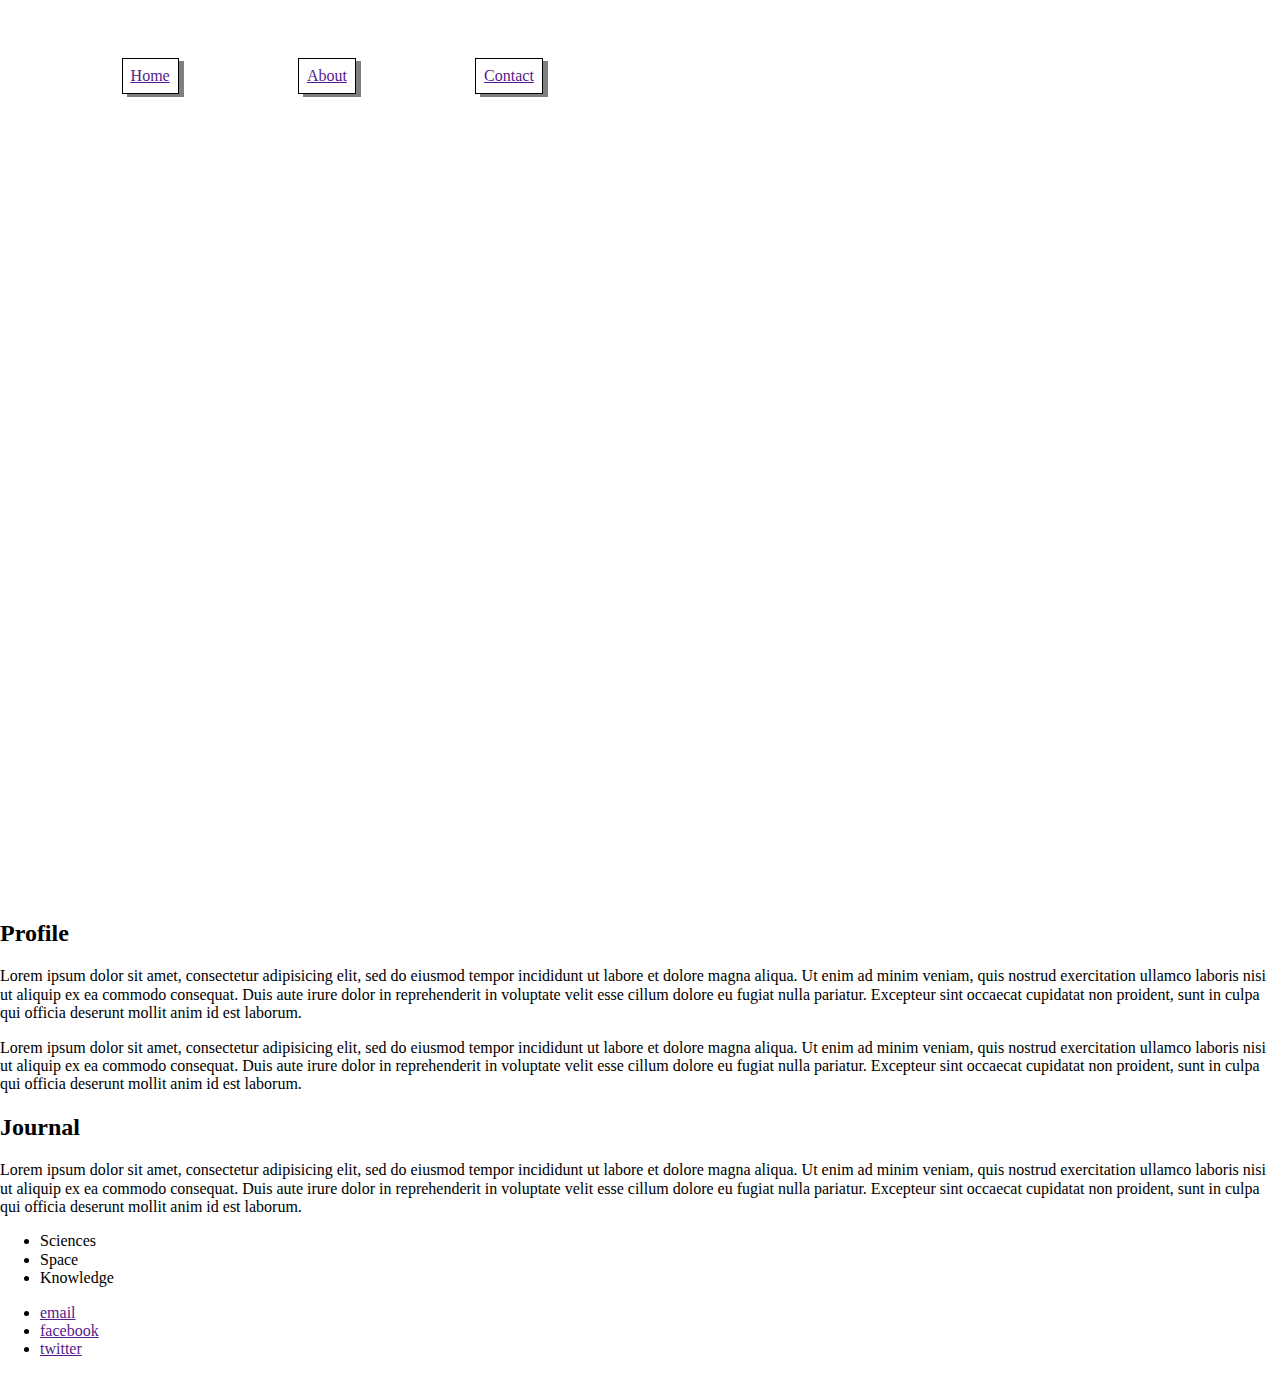
==== about.html @ c2150b94 "added skeletal markup to the <about> html file" ====
<!DOCTYPE html>
<html lang="en">
<head>
  <meta charset="UTF-8">
  <meta name="viewport" content="width=device-width, initial-scale=1.0">
  <meta http-equiv="X-UA-Compatible" content="ie=edge">
  <title>Isaac's Portfolio</title>
  <link rel="stylesheet" href="styles/main.css" type="text/css">
</head>
<body>
    <div class="wrapper">
     <header class="site-header">
      <nav class="site-navigation">
        <ul>
          <li><a href="">Home</a></li>
          <li><a href="">About</a></li>
          <li><a href="">Contact</a></li>
        </ul>
      </nav>
    </header>
  </div>
<main>
   <section>
      <h2>Profile</h2>
      <p>
        Lorem ipsum dolor sit amet, consectetur adipisicing elit, sed do eiusmod tempor incididunt ut labore et dolore magna aliqua.
        Ut enim ad minim veniam, quis nostrud exercitation ullamco laboris nisi ut aliquip ex ea commodo consequat. Duis aute irure
        dolor in reprehenderit in voluptate velit esse cillum dolore eu fugiat nulla pariatur. Excepteur sint occaecat cupidatat non
        proident, sunt in culpa qui officia deserunt mollit anim id est laborum.
      </p>
      <p>
        Lorem ipsum dolor sit amet, consectetur adipisicing elit, sed do eiusmod tempor incididunt ut labore et dolore magna aliqua.
        Ut enim ad minim veniam, quis nostrud exercitation ullamco laboris nisi ut aliquip ex ea commodo consequat. Duis aute irure
        dolor in reprehenderit in voluptate velit esse cillum dolore eu fugiat nulla pariatur. Excepteur sint occaecat cupidatat non
        proident, sunt in culpa qui officia deserunt mollit anim id est laborum.
      </p>
   </section>

   <section>
     <h2>Journal</h2>
     <p>
       Lorem ipsum dolor sit amet, consectetur adipisicing elit, sed do eiusmod tempor incididunt ut labore et dolore magna aliqua.
       Ut enim ad minim veniam, quis nostrud exercitation ullamco laboris nisi ut aliquip ex ea commodo consequat. Duis aute irure
       dolor in reprehenderit in voluptate velit esse cillum dolore eu fugiat nulla pariatur. Excepteur sint occaecat cupidatat non
       proident, sunt in culpa qui officia deserunt mollit anim id est laborum.
     </p>
     <nav>
       <ul>
         <li>Sciences</li>
         <li>Space</li>
         <li>Knowledge</li>
       </ul>
     </nav>
   </section>
  </main>
  <footer>
    <nav class="footer-navigation">
      <ul>
        <li><a href="">email</a></li>
        <li><a href="">facebook</a></li>
        <li><a href="">twitter</a></li>
      </ul>
    </nav>
  </footer>
</body>
</html>
---- styles/main.css ----
@import "normalize.css";


html{
  font-size: 0.625em;
}

body, body * {
  box-sizing: border-box;
}

/*Typography*/

body {
  font-size: 1.6rem;
}

.wrapper {
  margin: auto;
  width: 90vw;
}

.site-header {
  padding-top: 5%;
  height: 100vh;
}

.main-title {
  font-size: 3rem;
}

.site-navigation ul {
  margin: 0;
  padding: 0;
  list-style-type: none;
}

.site-navigation li {
  display: inline-block;
  border: 1px solid;
  padding: 0.5em;
  margin: 0 5%;
  box-shadow: 5px 3px rgba(0, 0, 0, 0.5);
}
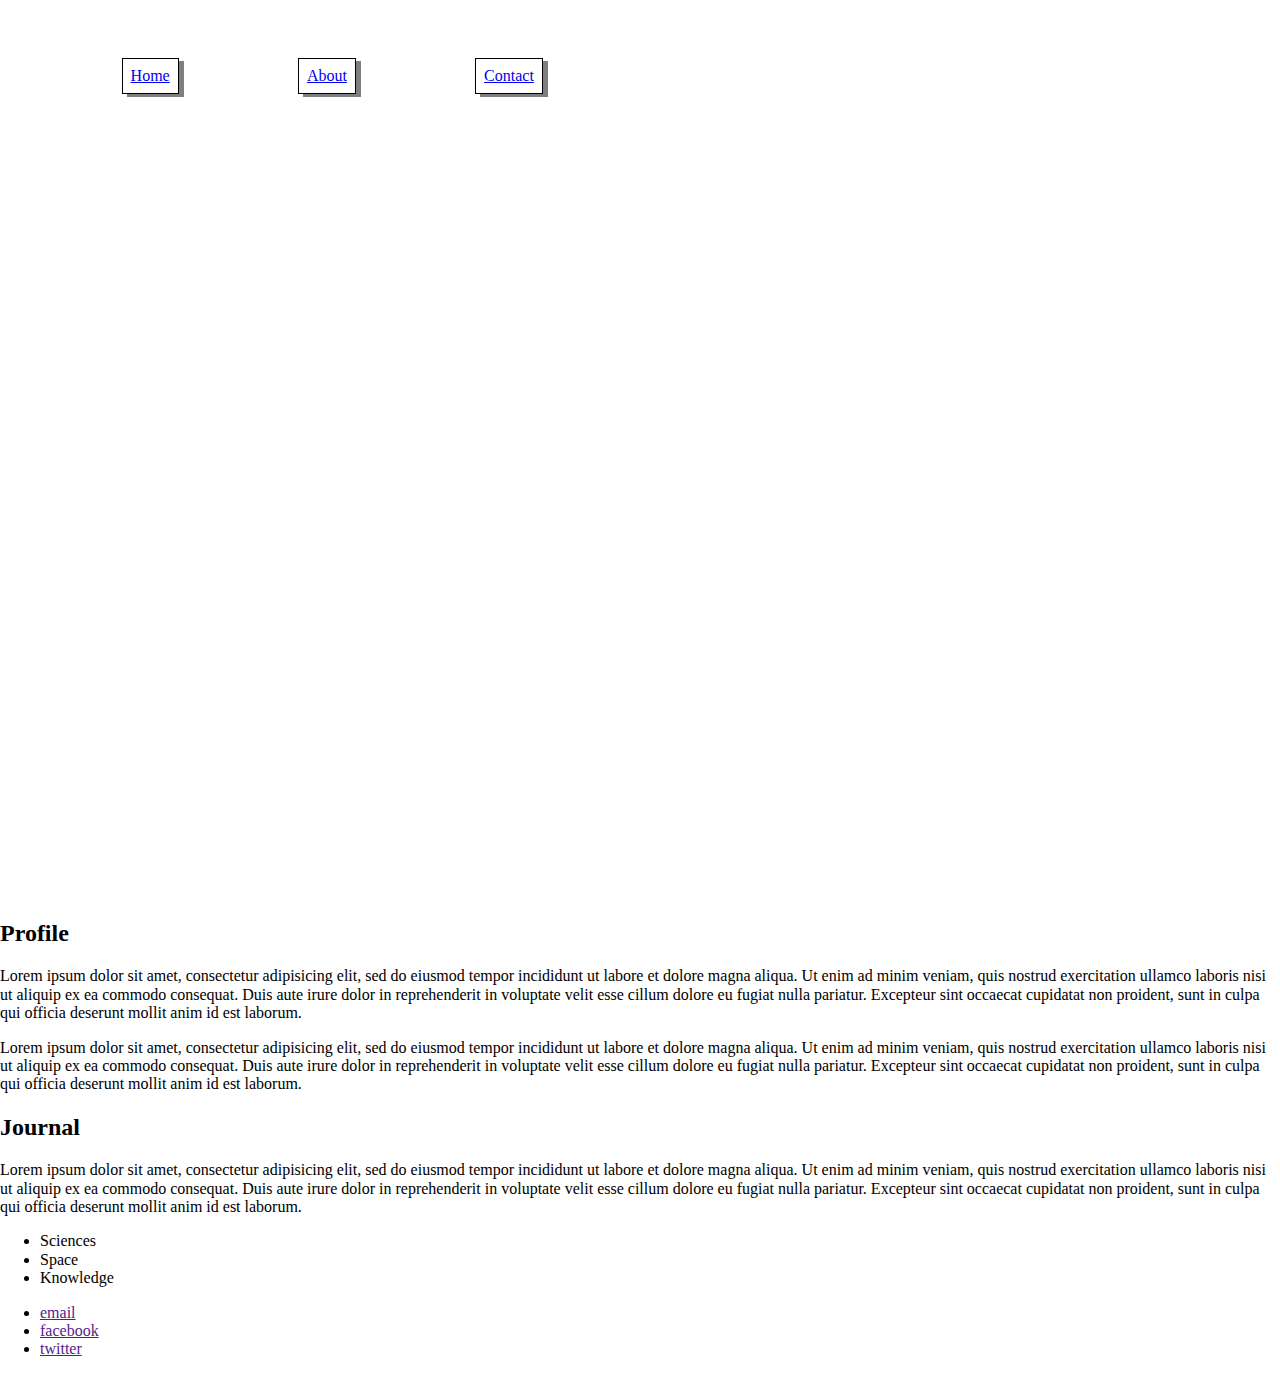
==== commit 7d5c33e1: "created a contact html file, and added skeletal markup to it. Also, the index and about html files w" ====
--- a/about.html
+++ b/about.html
@@ -12,9 +12,9 @@
      <header class="site-header">
       <nav class="site-navigation">
         <ul>
-          <li><a href="">Home</a></li>
-          <li><a href="">About</a></li>
-          <li><a href="">Contact</a></li>
+          <li><a href="home.html">Home</a></li>
+          <li><a href="about.html">About</a></li>
+          <li><a href="contact.html">Contact</a></li>
         </ul>
       </nav>
     </header>
@@ -44,7 +44,7 @@
        dolor in reprehenderit in voluptate velit esse cillum dolore eu fugiat nulla pariatur. Excepteur sint occaecat cupidatat non
        proident, sunt in culpa qui officia deserunt mollit anim id est laborum.
      </p>
-     <nav>
+     <nav class="hobbies-navigation">
        <ul>
          <li>Sciences</li>
          <li>Space</li>
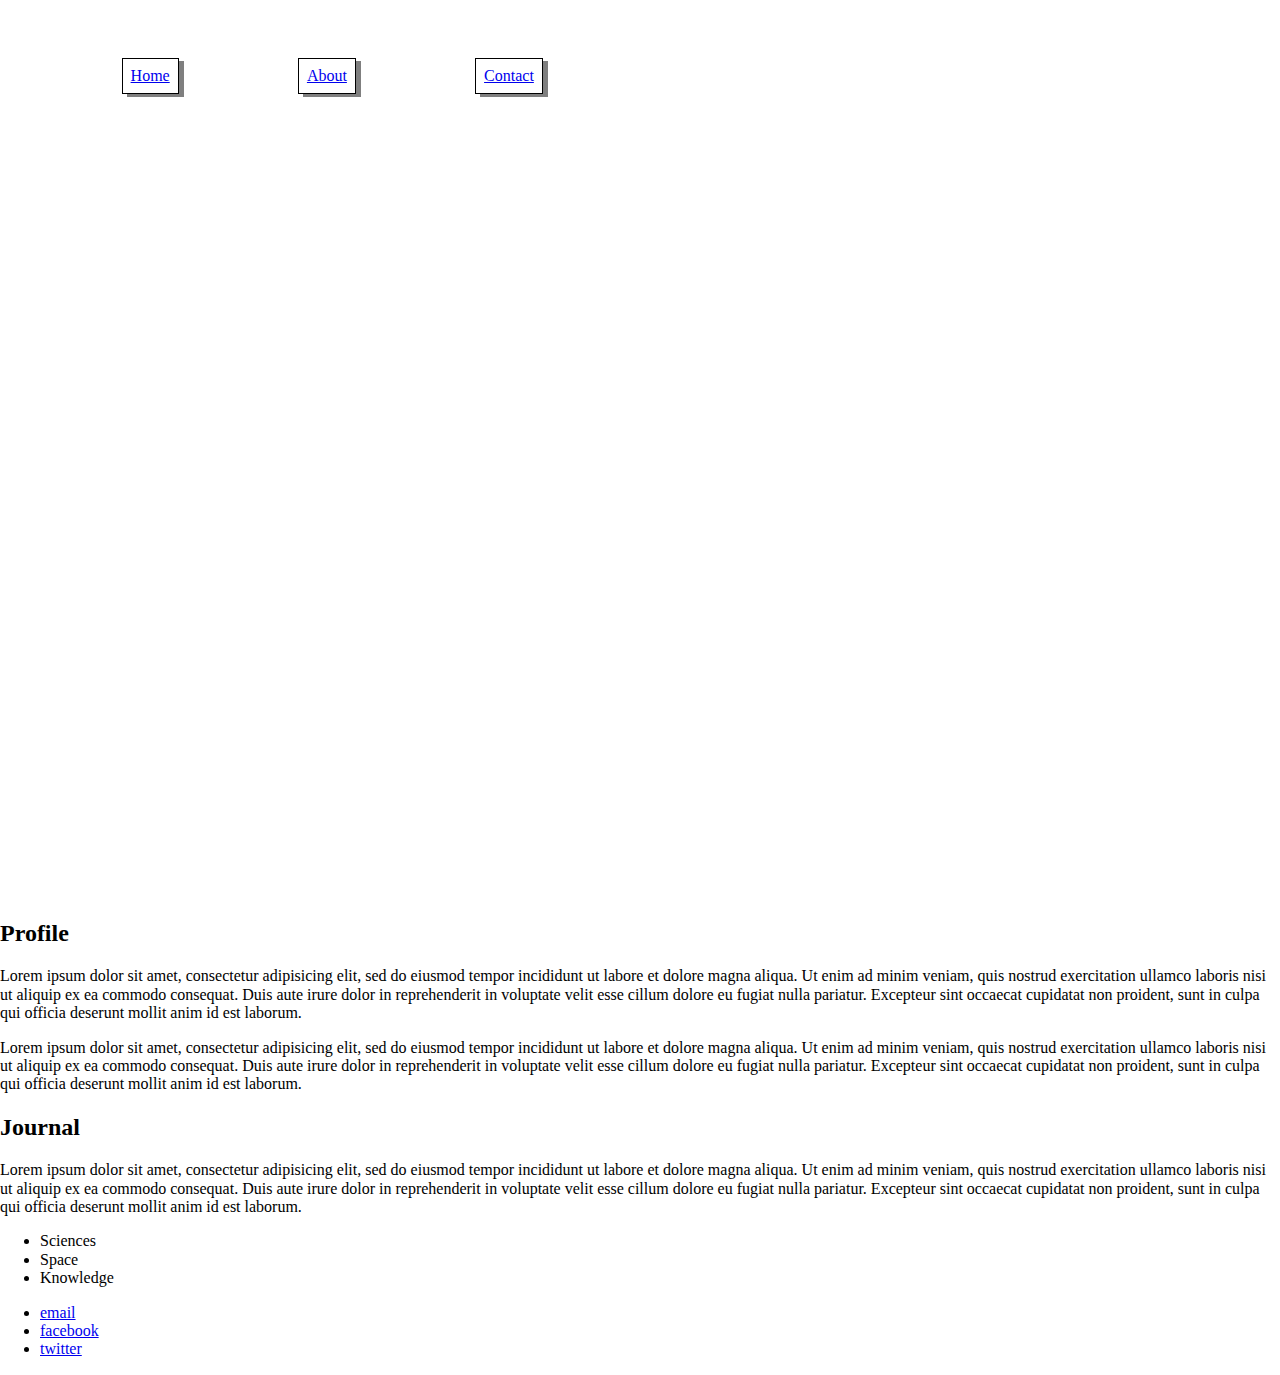
==== commit acb20d32: "inputed the links to external resources to each page" ====
--- a/about.html
+++ b/about.html
@@ -12,7 +12,7 @@
      <header class="site-header">
       <nav class="site-navigation">
         <ul>
-          <li><a href="home.html">Home</a></li>
+          <li><a href="index.html">Home</a></li>
           <li><a href="about.html">About</a></li>
           <li><a href="contact.html">Contact</a></li>
         </ul>
@@ -56,9 +56,9 @@
   <footer>
     <nav class="footer-navigation">
       <ul>
-        <li><a href="">email</a></li>
-        <li><a href="">facebook</a></li>
-        <li><a href="">twitter</a></li>
+        <li><a href="mailto:giwaisaac@hotmail.com" target="hotmail">email</a></li>
+        <li><a href="https://www.facebook.com/nasir.isaac" target="facebook">facebook</a></li>
+        <li><a href="https://twitter.com/IsaacVeeG" target="twitter">twitter</a></li>
       </ul>
     </nav>
   </footer>
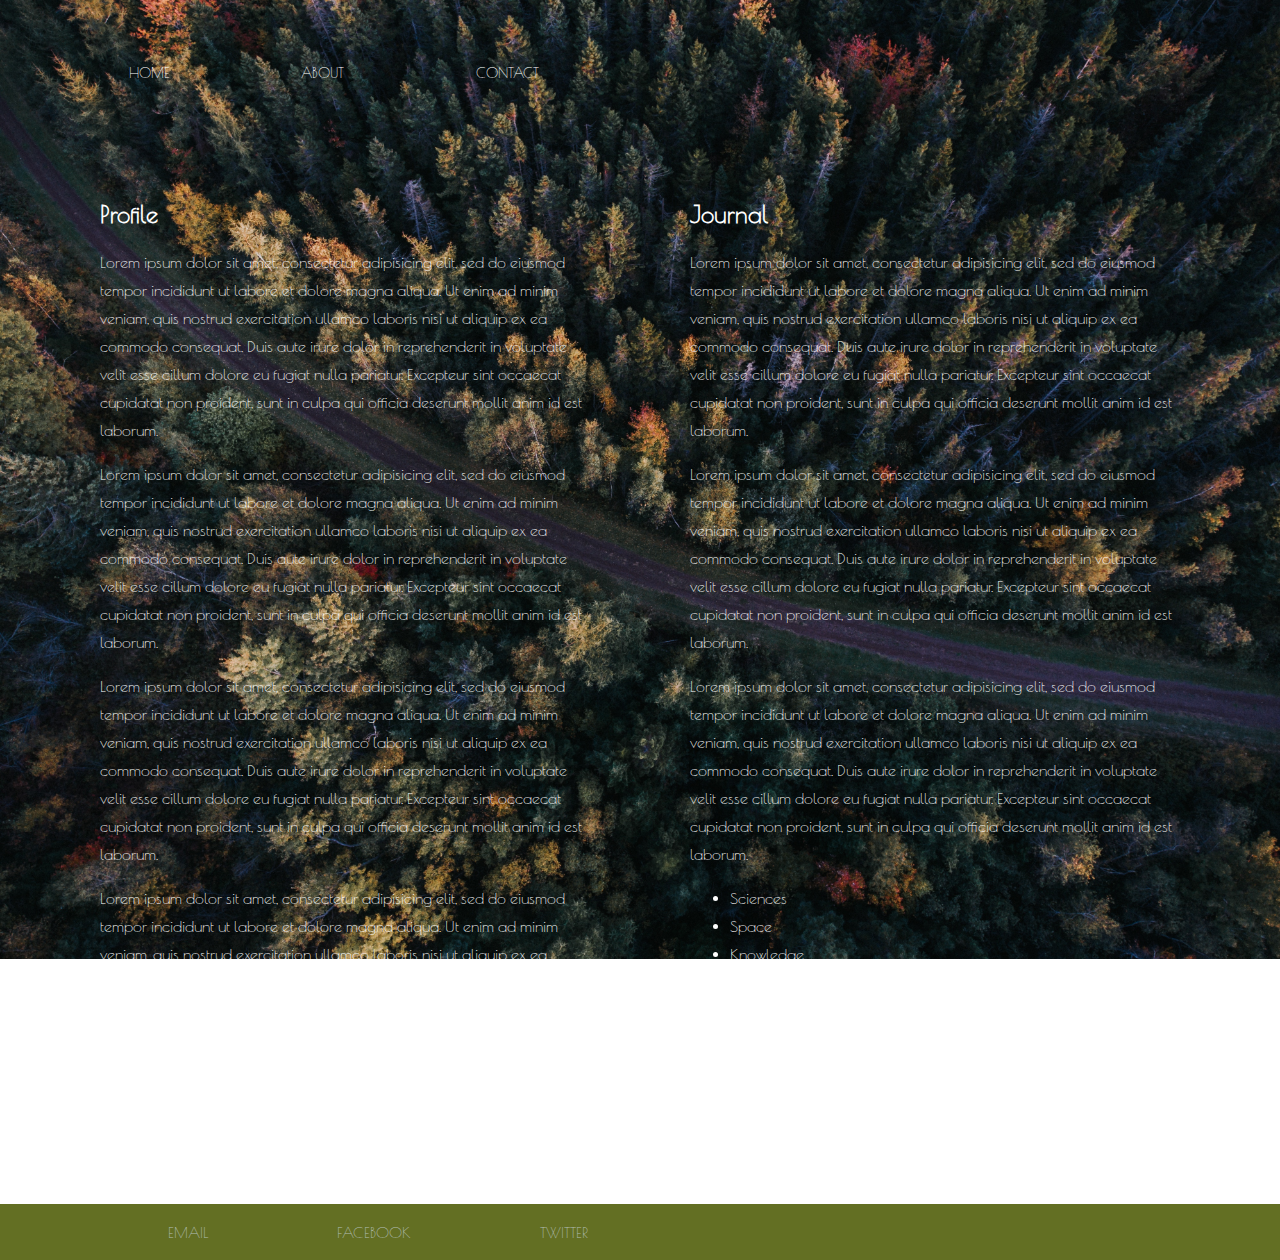
==== commit d2be4598: "added 4 new images to to the image folder. created a new about css file that was used in styling the" ====
--- a/about.html
+++ b/about.html
@@ -1,11 +1,12 @@
 <!DOCTYPE html>
-<html lang="en">
+<html lang="zxx">
 <head>
   <meta charset="UTF-8">
   <meta name="viewport" content="width=device-width, initial-scale=1.0">
   <meta http-equiv="X-UA-Compatible" content="ie=edge">
   <title>Isaac's Portfolio</title>
   <link rel="stylesheet" href="styles/main.css" type="text/css">
+  <link rel="stylesheet" href="styles/about.css" type="text/css">
 </head>
 <body>
     <div class="wrapper">
@@ -20,8 +21,20 @@
     </header>
   </div>
 <main>
-   <section>
+   <section class="profile">
       <h2>Profile</h2>
+      <p>
+        Lorem ipsum dolor sit amet, consectetur adipisicing elit, sed do eiusmod tempor incididunt ut labore et dolore magna aliqua.
+        Ut enim ad minim veniam, quis nostrud exercitation ullamco laboris nisi ut aliquip ex ea commodo consequat. Duis aute irure
+        dolor in reprehenderit in voluptate velit esse cillum dolore eu fugiat nulla pariatur. Excepteur sint occaecat cupidatat non
+        proident, sunt in culpa qui officia deserunt mollit anim id est laborum.
+      </p>
+      <p>
+        Lorem ipsum dolor sit amet, consectetur adipisicing elit, sed do eiusmod tempor incididunt ut labore et dolore magna aliqua.
+        Ut enim ad minim veniam, quis nostrud exercitation ullamco laboris nisi ut aliquip ex ea commodo consequat. Duis aute irure
+        dolor in reprehenderit in voluptate velit esse cillum dolore eu fugiat nulla pariatur. Excepteur sint occaecat cupidatat non
+        proident, sunt in culpa qui officia deserunt mollit anim id est laborum.
+      </p>
       <p>
         Lorem ipsum dolor sit amet, consectetur adipisicing elit, sed do eiusmod tempor incididunt ut labore et dolore magna aliqua.
         Ut enim ad minim veniam, quis nostrud exercitation ullamco laboris nisi ut aliquip ex ea commodo consequat. Duis aute irure
@@ -36,8 +49,20 @@
       </p>
    </section>
 
-   <section>
+   <section class="journal">
      <h2>Journal</h2>
+     <p>
+       Lorem ipsum dolor sit amet, consectetur adipisicing elit, sed do eiusmod tempor incididunt ut labore et dolore magna aliqua.
+       Ut enim ad minim veniam, quis nostrud exercitation ullamco laboris nisi ut aliquip ex ea commodo consequat. Duis aute irure
+       dolor in reprehenderit in voluptate velit esse cillum dolore eu fugiat nulla pariatur. Excepteur sint occaecat cupidatat non
+       proident, sunt in culpa qui officia deserunt mollit anim id est laborum.
+     </p>
+     <p>
+       Lorem ipsum dolor sit amet, consectetur adipisicing elit, sed do eiusmod tempor incididunt ut labore et dolore magna aliqua.
+       Ut enim ad minim veniam, quis nostrud exercitation ullamco laboris nisi ut aliquip ex ea commodo consequat. Duis aute irure
+       dolor in reprehenderit in voluptate velit esse cillum dolore eu fugiat nulla pariatur. Excepteur sint occaecat cupidatat non
+       proident, sunt in culpa qui officia deserunt mollit anim id est laborum.
+     </p>
      <p>
        Lorem ipsum dolor sit amet, consectetur adipisicing elit, sed do eiusmod tempor incididunt ut labore et dolore magna aliqua.
        Ut enim ad minim veniam, quis nostrud exercitation ullamco laboris nisi ut aliquip ex ea commodo consequat. Duis aute irure
@@ -56,9 +81,9 @@
   <footer>
     <nav class="footer-navigation">
       <ul>
-        <li><a href="mailto:giwaisaac@hotmail.com" target="hotmail">email</a></li>
-        <li><a href="https://www.facebook.com/nasir.isaac" target="facebook">facebook</a></li>
-        <li><a href="https://twitter.com/IsaacVeeG" target="twitter">twitter</a></li>
+        <li><a href="mailto:giwaisaac@hotmail.com" target="hotmail">EMAIL</a></li>
+        <li><a href="https://www.facebook.com/nasir.isaac" target="facebook">FACEBOOK</a></li>
+        <li><a href="https://twitter.com/IsaacVeeG" target="twitter">TWITTER</a></li>
       </ul>
     </nav>
   </footer>
--- a/styles/main.css
+++ b/styles/main.css
@@ -1,5 +1,5 @@
 @import "normalize.css";
-
+@import url('https://fonts.googleapis.com/css?family=Poiret+One');
 
 html{
   font-size: 0.625em;
@@ -13,6 +13,28 @@
 
 body {
   font-size: 1.6rem;
+  font-family: 'Poiret One', cursive;
+  background-image: url('../images/john.jpg');
+  background-repeat: no-repeat;
+	background-size: cover;
+	background-attachment: fixed;
+	color: #fff;
+}
+
+.Welcome{
+  width: 50vw;
+  padding: 0 50px 0 100px;
+  border-right: 0;
+  line-height: 28px;
+  float: left;
+}
+
+.aside{
+  width: 50vw;
+  padding: 0 100px 0 50px;
+  border-right: 0;
+  line-height: 28px;
+  float: left;
 }
 
 .wrapper {
@@ -22,23 +44,53 @@
 
 .site-header {
   padding-top: 5%;
-  height: 100vh;
+  height: 20vh;
 }
 
-.main-title {
+/* .main-title {
   font-size: 3rem;
-}
+} */
 
 .site-navigation ul {
   margin: 0;
   padding: 0;
   list-style-type: none;
+  text-transform: uppercase;
+  font-size: 14px;
 }
 
 .site-navigation li {
   display: inline-block;
-  border: 1px solid;
+  border: 1px;
   padding: 0.5em;
   margin: 0 5%;
-  box-shadow: 5px 3px rgba(0, 0, 0, 0.5);
+  /*  box-shadow: 5px 3px rgba(0, 0, 0, 0.5);  */
 }
+
+.site-navigation a{
+  text-decoration: none;
+  color: #fff;
+}
+
+.aside-navigation a{
+  color: #fff;
+}
+
+footer{
+  background: #1e0000;
+  border: solid #1e0000;
+  margin-top: 60%;
+  margin-bottom: 0;
+
+}
+
+footer li{
+  list-style-type: none;
+  display: inline-block;
+  padding: 0 0 0 125px;
+  /*font-family: 'Brandon Grotesque','brandon-grotesque',Helvetica,sans-serif;*/
+  font-size: 15px;
+}
+
+footer a{
+  color: #fff;}
--- a/styles/about.css
+++ b/styles/about.css
@@ -0,0 +1,50 @@
+
+@import url('https://fonts.googleapis.com/css?family=Poiret+One');
+
+body{
+  font-family: 'Poiret One', cursive;
+  background-image: url('../images/jeremy.jpg');
+  background-repeat: no-repeat;
+	background-size: cover;
+	background-attachment: fixed;
+	color: #fff;
+}
+a{
+	  text-decoration: none;
+		color: #fff;
+  }
+
+  .profile {
+  	width: 50vw;
+  	padding: 0 50px 0 100px;
+  	border-right: 0;
+  	line-height: 28px;
+    float: left;
+  }
+
+  .journal {
+  	width: 50vw;
+  	padding: 0 100px 0 50px;
+  	border-right: 0;
+  	line-height: 28px;
+    float: left;
+  }
+
+  footer{
+  	background: #636f23;
+  	border: solid #636f23;
+    margin-top: 80%;
+  	margin-bottom: 0;
+
+  }
+
+  footer li{
+  	list-style-type: none;
+  	display: inline-block;
+  	padding: 0 0 0 125px;
+  	/*font-family: 'Brandon Grotesque','brandon-grotesque',Helvetica,sans-serif;*/
+  	font-size: 15px;
+  }
+
+  footer a{
+  	color: #b2beb5;}
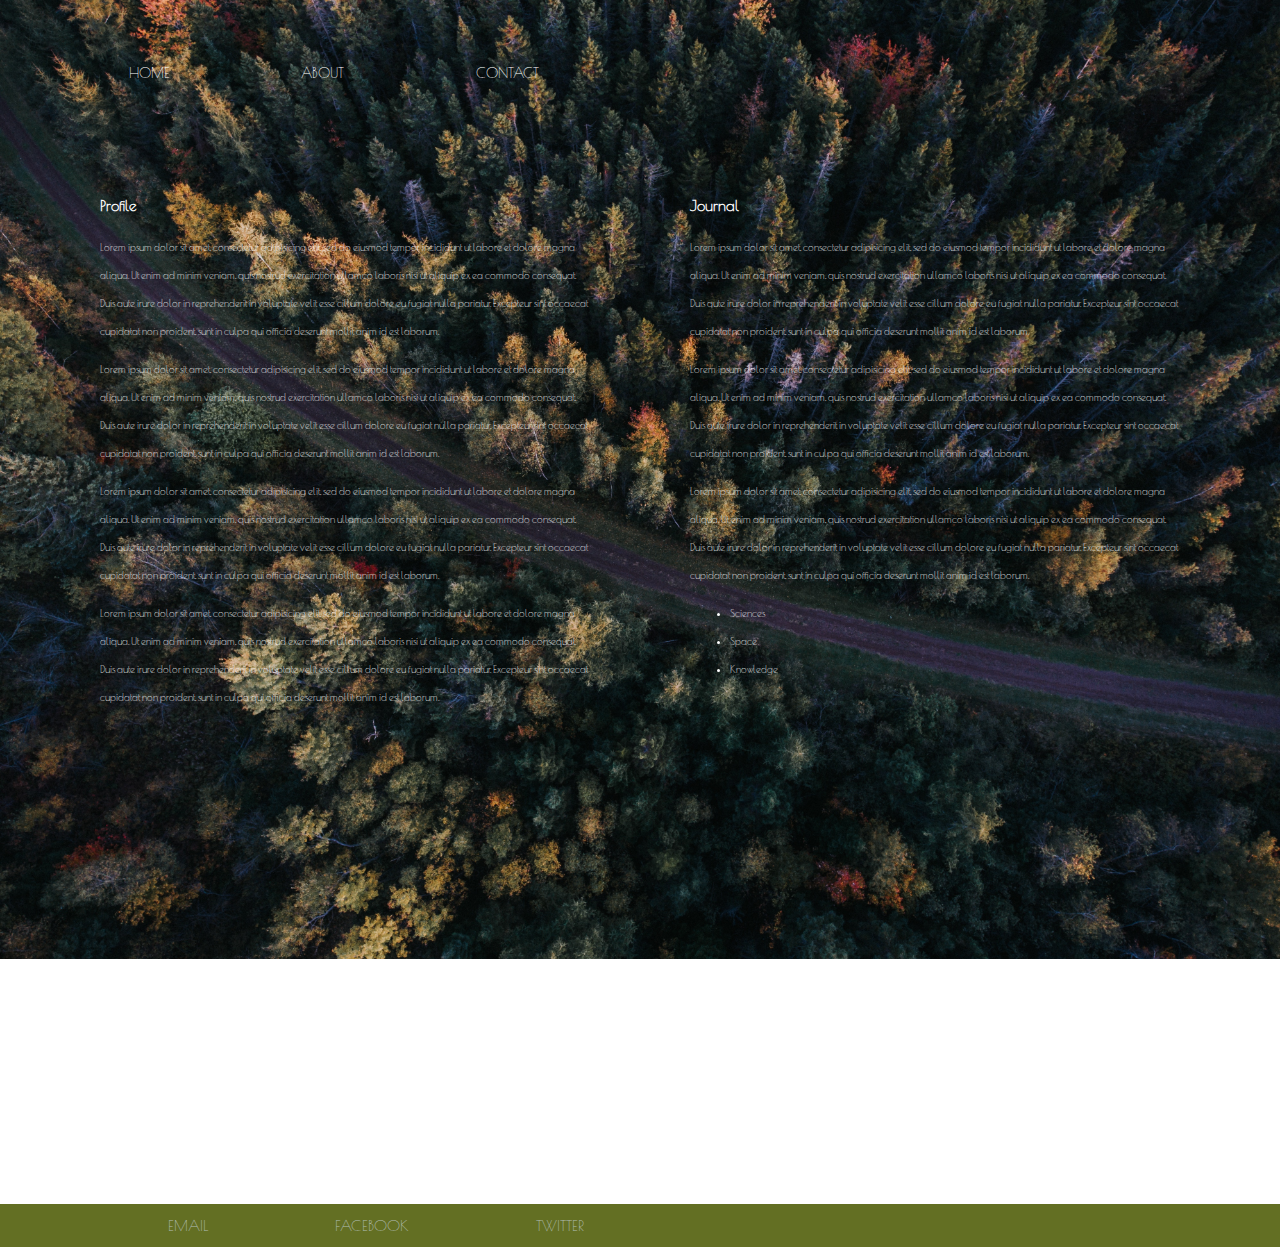
==== commit 0b4c97c8: "transfered the styling codes from about css and contact css to main css. Also, nullified links in bo" ====
--- a/about.html
+++ b/about.html
@@ -6,9 +6,9 @@
   <meta http-equiv="X-UA-Compatible" content="ie=edge">
   <title>Isaac's Portfolio</title>
   <link rel="stylesheet" href="styles/main.css" type="text/css">
-  <link rel="stylesheet" href="styles/about.css" type="text/css">
+  <!--<link rel="stylesheet" href="styles/about.css" type="text/css"> -->
 </head>
-<body>
+<body class="about">
     <div class="wrapper">
      <header class="site-header">
       <nav class="site-navigation">
@@ -78,7 +78,7 @@
      </nav>
    </section>
   </main>
-  <footer>
+  <footer class="footer-about">
     <nav class="footer-navigation">
       <ul>
         <li><a href="mailto:giwaisaac@hotmail.com" target="hotmail">EMAIL</a></li>
--- a/styles/main.css
+++ b/styles/main.css
@@ -11,7 +11,7 @@
 
 /*Typography*/
 
-body {
+.index {
   font-size: 1.6rem;
   font-family: 'Poiret One', cursive;
   background-image: url('../images/john.jpg');
@@ -76,7 +76,7 @@
   color: #fff;
 }
 
-footer{
+.footer-index{
   background: #1e0000;
   border: solid #1e0000;
   margin-top: 60%;
@@ -84,7 +84,7 @@
 
 }
 
-footer li{
+.footer-index li{
   list-style-type: none;
   display: inline-block;
   padding: 0 0 0 125px;
@@ -92,5 +92,173 @@
   font-size: 15px;
 }
 
-footer a{
+.footer-index a{
   color: #fff;}
+
+  /* About CSS */
+
+  .about{
+    font-family: 'Poiret One', cursive;
+    background-image: url('../images/jeremy.jpg');
+    background-repeat: no-repeat;
+  	background-size: cover;
+  	background-attachment: fixed;
+  	color: #fff;
+  }
+  a{
+  	  text-decoration: none;
+  		color: #fff;
+    }
+
+    .profile {
+    	width: 50vw;
+    	padding: 0 50px 0 100px;
+    	border-right: 0;
+    	line-height: 28px;
+      float: left;
+    }
+
+    .journal {
+    	width: 50vw;
+    	padding: 0 100px 0 50px;
+    	border-right: 0;
+    	line-height: 28px;
+      float: left;
+    }
+
+    .footer-about{
+    	background: #636f23;
+    	border: solid #636f23;
+      margin-top: 80%;
+    	margin-bottom: 0;
+
+    }
+
+    .footer-about li{
+    	list-style-type: none;
+    	display: inline-block;
+    	padding: 0 0 0 125px;
+    	/*font-family: 'Brandon Grotesque','brandon-grotesque',Helvetica,sans-serif;*/
+    	font-size: 15px;
+    }
+
+    .footer-about a{
+    	color: #b2beb5;
+    }
+
+    /* Contact CSS */
+
+
+    .contact{
+    	background-image: url('../images/seth.jpg');
+    	background-repeat: no-repeat;
+    	background-size: cover;
+    	background-attachment: fixed;
+    	color: #fff;
+    	font-family: 'Poiret One', cursive;
+    }
+
+    a{
+    	  text-decoration: none;
+    		color: #fff;
+    		/*position: fixed;*/
+    }
+
+    .h1, .h3 {
+    	/*font-family: 'Brandon Grotesque','brandon-grotesque',Helvetica,sans-serif;*/
+    }
+
+    .h1{
+    	padding: 5px 125px 20px;
+    	line-height: 28px;
+    }
+    .info {
+    	width: 25%;
+    	padding: 0 0 0 125px;
+    	border-right: 0;
+    	line-height: 28px;
+    }
+
+    .contact-form1{
+    	/*font-family: 'Brandon Grotesque','brandon-grotesque',Helvetica,sans-serif;*/
+    	padding: 5px 50px 20px 125px;
+    	height: 30vh;
+    	width: 30%;
+    	float: left;
+    }
+
+    .contact-form2{
+    	/*font-family: 'Brandon Grotesque','brandon-grotesque',Helvetica,sans-serif;*/
+    	padding: 50px 200px 20px 70px;
+    	margin-top: 1%;
+    	float: left;
+    	width: 30%;
+    	height: 30vh;
+    }
+
+    .contact-form3{
+    	/*font-family: 'Brandon Grotesque','brandon-grotesque',Helvetica,sans-serif;*/
+    	padding: 5px 125px 20px;
+    	width: 80%;
+    }
+
+    input[type="text"], input[type="date"] {
+    	border: 1px solid #000;
+    	width: 300px;
+    	height: 50px;
+    	font-size: 15px;
+    	/*background: #b2beb5;*/
+    }
+
+    input[name="subject"]{
+    	width: 630px;
+    	height: 50px;
+    	border: 1px solid #000;
+    }
+
+    input[type="submit"] {
+    	border: 1px solid #000;
+    	width: 300px;
+    	height: 40px;
+    	color: #fff;
+    	background: #b2beb5;
+    }
+
+    input[type="submit"]:hover {
+    	background-color: #13cdf5;
+    }
+
+    textarea {
+    	width: 630px;
+    	height: 100px;
+    	border: 1px solid #000;
+    }
+
+    [placeholder]{
+    	font-size: 15px; /* for the text in the "your messeage" field */
+
+    }
+
+    input:focus, textarea:focus {
+    	background-color: #ffe4c4; /* for the colour change in the text areas when clicked on*/
+    }
+
+    .footer-contact{
+    	background: #000;
+    	border: solid #000;
+    	margin-bottom: 0;
+    	margin-top: 20%;
+    }
+
+    .footer-contact li{
+    	list-style-type: none;
+    	display: inline-block;
+    	padding: 0 0 0 125px;
+    	/*font-family: 'Brandon Grotesque','brandon-grotesque',Helvetica,sans-serif;*/
+    	font-size: 15px;
+
+    }
+
+    .footer-contact a{
+    	color: #b2beb5;
+    }
